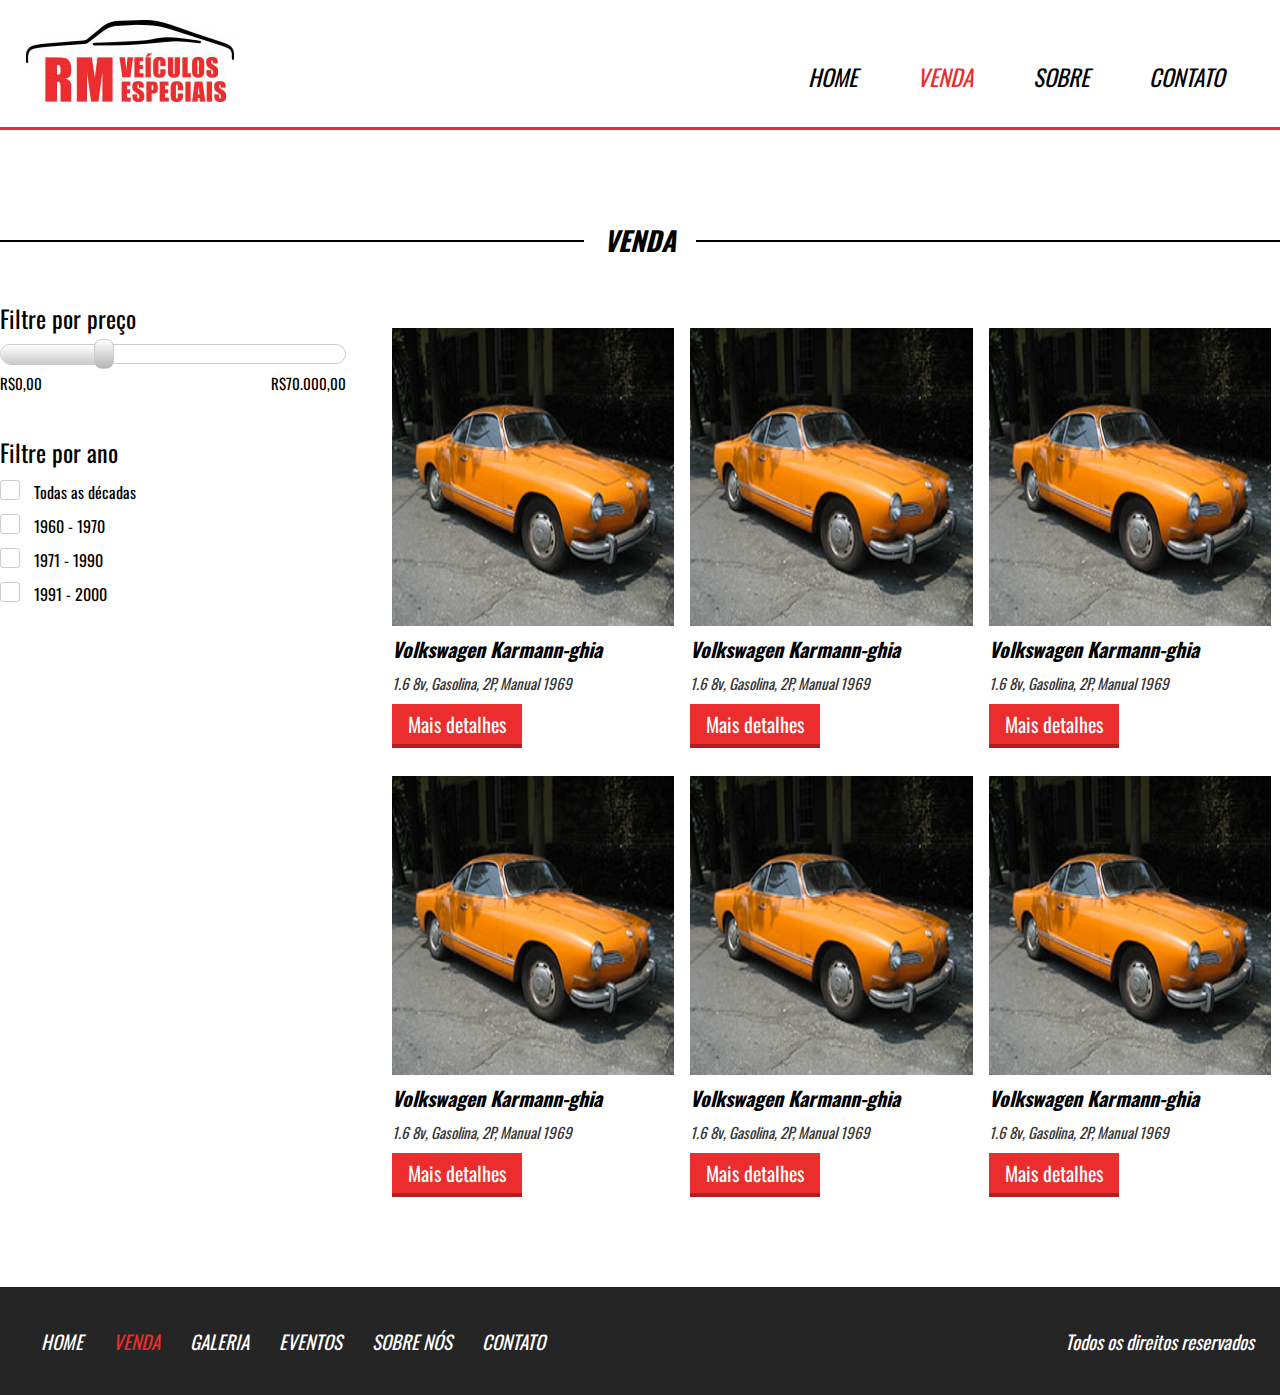
==== venda.html @ 38ccd404 "mid" ====
<!DOCTYPE html>
<html lang="pt-br">
<head>
    <meta charset="UTF-8">
    <meta http-equiv="X-UA-Compatible" content="IE=edge">
    <meta name="viewport" content="width=device-width, initial-scale=1.0">
    <meta name="description" content="Descrição">
    <meta name="keywords" content="palavras,chave">
    <meta name="author" content="F.S. Henryk">
    <title>Venda</title>
    <link rel="stylesheet" href="./css/style.css">
    <link href="https://fonts.googleapis.com/css?family=Oswald" 
    rel="stylesheet">
</head>
<body>
    <header style="border-bottom: 3px solid #EB2D2D;">
        <div class="container">
            <div class="logo">
                <img src="./imagens/logo.jpg">
            </div><!-- logo -->

            <nav class="desktop">
                <ul>
                    <li><a href="index.html">Home</a></li>
                    <li><a style="color: #EB2D2D;" href="venda.html">Venda</a></li>
                    <li><a href="">Sobre</a></li>
                    <li><a href="">Contato</a></li>
                </ul>
            </nav><!-- desktop -->

            <nav class="mobile">
                <ul>
                    <li><a href="index.html">Home</a></li>
                    <li><a style="color: #EB2D2D;" href="venda.html">Venda</a></li>
                    <li><a href="">Sobre</a></li>
                    <li><a href="">Contato</a></li>
                </ul>
            </nav><!-- mobile -->
            <div class="clear"></div><!-- clear -->
        </div><!-- container -->
    </header>

    <section class="venda">
        <div class="line-titulo">
            <div class="ln1"></div>
            <h2>Venda</h2>
        </div><!-- line-titulo -->
        <div class="content-venda">
            <div class="container">

                <div class="sidebar">
                    <div class="search1">
                        <h2>Filtre por preço</h2>
                        <div class="barra-preco">
                            <div class="barra-preco-fill">
                            </div><!-- barra-preco-fill -->
                            <div class="pointer-barra">
                            </div><!-- pointer-barra -->
                        </div><!-- barra-preco -->
                        <div class="valor-pesquisa">
                            <p>R$0,00</p>
                            <p>R$70.000,00</p>
                            <div class="clear"></div><!-- clear -->
                        </div><!-- valor-pesquisa -->
                    </div><!-- search1 -->
                    <div class="search2">
                        <h2>Filtre por ano</h2>
                        <form>
                            <div class="form-venda-wraper">
                                <input type="checkbox" id="item1">
                                <label for="item1">
                                    <div class="circle"></div><!-- circle -->
                                </label>
                                <span>Todas as décadas</span>
                            </div><!-- form-venda-wraper -->
                            <div class="form-venda-wraper">
                                <input type="checkbox" id="item2">
                                <label for="item2">
                                    <div class="circle"></div><!-- circle -->
                                </label>
                                <span>1960 - 1970</span>
                            </div><!-- form-venda-wraper -->
                            <div class="form-venda-wraper">
                                <input type="checkbox" id="item3">
                                <label for="item3">
                                    <div class="circle"></div><!-- circle -->
                                </label>
                                <span>1971 - 1990</span>
                            </div><!-- form-venda-wraper -->
                            <div class="form-venda-wraper">
                                <input type="checkbox" id="item4">
                                <label for="item4">
                                    <div class="circle"></div><!-- circle -->
                                </label>
                                <span>1991 - 2000</span>
                            </div><!-- form-venda-wraper -->
                        </form>
                    </div><!-- search2 -->
                </div><!-- sidebar -->


                <div class="vitrine-venda">

                    <div class="vitrine-destaque">
                        <div class="carro-img"></div><!-- carro-img -->
                        <div class="info-carro">
                            <h2>Volkswagen Karmann-ghia</h2>
                            <p>1.6 8v, Gasolina, 2P, Manual 1969</p>
                            <a class="btn1" href="">Mais detalhes</a>
                        </div><!-- info-carro -->
                    </div><!-- vitrine-destaque -->
                    <div class="vitrine-destaque">
                        <div class="carro-img"></div><!-- carro-img -->
                        <div class="info-carro">
                            <h2>Volkswagen Karmann-ghia</h2>
                            <p>1.6 8v, Gasolina, 2P, Manual 1969</p>
                            <a class="btn1" href="">Mais detalhes</a>
                        </div><!-- info-carro -->
                    </div><!-- vitrine-destaque -->
                    <div class="vitrine-destaque">
                        <div class="carro-img"></div><!-- carro-img -->
                        <div class="info-carro">
                            <h2>Volkswagen Karmann-ghia</h2>
                            <p>1.6 8v, Gasolina, 2P, Manual 1969</p>
                            <a class="btn1" href="">Mais detalhes</a>
                        </div><!-- info-carro -->
                    </div><!-- vitrine-destaque -->

                    <div class="vitrine-destaque">
                        <div class="carro-img"></div><!-- carro-img -->
                        <div class="info-carro">
                            <h2>Volkswagen Karmann-ghia</h2>
                            <p>1.6 8v, Gasolina, 2P, Manual 1969</p>
                            <a class="btn1" href="">Mais detalhes</a>
                        </div><!-- info-carro -->
                    </div><!-- vitrine-destaque -->
                    <div class="vitrine-destaque">
                        <div class="carro-img"></div><!-- carro-img -->
                        <div class="info-carro">
                            <h2>Volkswagen Karmann-ghia</h2>
                            <p>1.6 8v, Gasolina, 2P, Manual 1969</p>
                            <a class="btn1" href="">Mais detalhes</a>
                        </div><!-- info-carro -->
                    </div><!-- vitrine-destaque -->
                    <div class="vitrine-destaque">
                        <div class="carro-img"></div><!-- carro-img -->
                        <div class="info-carro">
                            <h2>Volkswagen Karmann-ghia</h2>
                            <p>1.6 8v, Gasolina, 2P, Manual 1969</p>
                            <a class="btn1" href="">Mais detalhes</a>
                        </div><!-- info-carro -->
                    </div><!-- vitrine-destaque -->
                </div><!-- vitrine-venda -->


                <div class="clear"></div><!-- clear -->
            </div><!-- container -->
        </div><!-- content-venda -->
    </section><!-- venda -->


    <footer>
        <div class="container">
            <nav>
                <ul>
                    <li><a href="index.html">Home</a></li>
                    <li><a style="color: #EB2D2D;" href="venda.html">Venda</a></li>
                    <li><a href="">Galeria</a></li>
                    <li><a href="">Eventos</a></li>
                    <li><a href="">Sobre nós</a></li>
                    <li><a href="">Contato</a></li>
                </ul>
            </nav>
            <p>Todos os direitos reservados</p>
            <div class="clear"></div><!-- clear -->
        </div><!-- container -->
    </footer>
</body>
</html>
---- css/style.css ----
*{
    margin: 0;
    padding: 0;
    box-sizing: border-box;
    font-family: 'Oswald', sans-serif;
}

html, body{
    height: 100%;
}

.container{
    width: 100%;
    max-width: 1400px;
    margin: 0 auto;
}

.clear{
    clear: both;
}

/* ---------- HEADER ---------- */
header{
    padding: 20px 2% 35px 2%;
    height: 130px;
}

header .logo{
    float: left;
}

/* nav desktop */
header nav.desktop{
    float: right;
    position: relative;
    top: 40px;
}

header nav.desktop ul{
    list-style-type: none;
}

header nav.desktop ul li{
    float: left;
    font-size: 23px;
    text-transform: uppercase;
    padding: 0 30px;
    font-style: italic;
}

header nav.desktop a{
    color: black;
    text-decoration: none;
}

/* navi mobile */
nav.mobile{
    margin-top: 40px;
    float: right;
    width: 32px;
    height: 32px;
    background-size: 100% 100%;
    cursor: pointer;
    background-image: url(../imagens/icon_menu.png);
    display: none;
}

nav.mobile ul{
    /* display: none; */
    width: 100%;
    left: 0;
    top: 130px;
    border-bottom: 4px solid #EB2D2D;
    z-index: 999;
    position: absolute;
    text-align: center;
    background-color: white;
}

nav.mobile li{
    font-size: 23px;
    padding: 20px 0;
    font-style: italic;
}

nav.mobile li a{
    color: black;
    text-decoration: none;
}

/* ---------- BANNER ---------- */
section.banner{
    overflow: hidden;
    width: 100%;
    height: 650px;
    background-color: black;
    background-image: url(../imagens/bg.jpg);
    background-size: contain;
    background-position: right bottom;
    background-repeat: no-repeat;
}

.text-banner{
    padding: 70px;
}

.text-banner-single{
    width: 314px;
    font-style: italic;
    margin-top: 30px;
    height: 70px;
    line-height: 70px;
    padding-left: 50px;
    text-transform: uppercase;
    color: white;
    font-size: 23px;
    background-image: url(../imagens/box-text.png);
    background-size: 100% 100%;
    background-repeat: no-repeat;
}

.text-banner .text-banner-single:nth-of-type(2){
    width: 200px;
    height: 70px;
    line-height: 70px;
    position: relative;
    left: -10px;
}

.text-banner .text-banner-single:nth-of-type(3){
    width: 170px;
    height: 70px;
    line-height: 70px;
    position: relative;
    left: -20px;
}

.text-banner .text-banner-single:nth-of-type(4){
    width: 320px;
    font-size: 21px;
    color: black;
    position: relative;
    left: -30px;
    line-height: 70px;
    background-image: url(../imagens/box-white-text.png);
}

/* ---------- VEICULOS-DESTAQUE ---------- */
section.veiculos-destaque{
    padding: 90px 2%;

}

section.veiculos-destaque .container{
    /* max-width: 1000px; */
    padding: 40px 0;
}

.line-titulo{
    max-width: 1400px;
    margin: 0 auto;
    position: relative;
    text-align: center;
}

.ln1{
    position: absolute;
    height: 2px;
    width: 100%;
    top: 20px;
    background-color: black;
}

.line-titulo h2{
    position: relative;
    background-color: white;
    padding: 0 20px;
    display: inline-block;
    text-align: center;
    font-size: 27px;
    font-style: italic;
    text-transform: uppercase;
}

/* vitrine-destaque */
.vitrine-destaque{
    float: left;
    width: 33.3%;
}

.vitrine-destaque .carro-img{
    width: 100%;
    padding-top: 100%;
    border: 8px solid White;
    background-size: 100% 100%;
    background-image: url(../imagens/carro1.jpg);
}

.vitrine-destaque h2{
    padding-left: 8px;
    color: black;
    font-style: italic;
    font-size: 20px;
}

.vitrine-destaque p{
    padding-left: 8px;
    color: #353535;
    font-size: 15px;
    font-style: italic;
    padding-top: 8px;
}

.vitrine-destaque a{
    margin-left: 8px;
    margin-top: 10px;
}

.btn1{
    text-align: center;
    display: block;
    line-height: 40px;
    background-color: #EB2D2D;
    text-decoration: none;
    border-bottom: 4px solid #B21E1E;
    color: white;
    font-size: 20px;
    /* font-style: italic; */
    /* font-weight: bold; */
    width: 130px;
}

/* ---------- SERVICOS-DESCRICAO ---------- */
section.servicos-descricao{
    display: flex;
}

/* half1 */
.half1{
    width: 50%;
    text-align: right;
    padding: 90px 0;
    background-color: #242424;
    color: white;
}

.half1-wraper{
    padding-right: 30%;
    text-align: left;
    display: inline-block;
}

.half1-wraper h2{
    font-weight: normal;
    font-style: italic;
    font-size: 32px;
}

.half1-wraper ul{
    display: inline-block;
    margin-top: 20px;
}

.half1-wraper li{
    margin-left: 15px;
}

.half1-wraper a{
    margin-left: 40px;
    display: inline-block;
    vertical-align: bottom;
}

/* half2 */
.half2{
    width: 50%;
    padding: 90px 100px;
    background-color: #EB2D2D;
    color: white;
}

.half2 h2{
    font-weight: normal;
    font-style: italic;
    font-size: 32px;
}

.half2 .depoimento-single{
    margin-top: 19px;

}

.depoimento-single p{
    font-size: 22px;
}

.navigation{
    float: left;
    width: 100%;
    max-width: 700px;
    margin-top: 30px;
}

.arrows{
    float: left;
}

.navigation img{
    cursor: pointer;
    margin: 0 20px;
}

.nome-depoimento{
    float: right;
    color: #252525;
    font-size: 23px;
}

/* ---------- CONTATO ---------- */
section.contato{
    padding: 80px 2%;
}

section.contato form{
    max-width: 600px;
    margin: 50px auto;
}

section.contato .input-wraper{
    float: left;
    padding: 10px;
    margin-top: 7px;
}

section.contato input[type=text]{
    width: 100%;
    border:1px solid #ccc;
    height: 40px;
    padding-left: 15px;
}

section.contato textarea{
    width: 100%;
    border: 1px solid #ccc;
    height: 120px;
    padding: 8px;
    resize: none;
}

section.contato form .input-wraper:nth-of-type(5){
    text-align: center;
}

section.contato input[type=submit]{
    border-left: 0;
    border-right: 0;
    border-top: 0;
    cursor: pointer;
    display: inline-block;
}

.w100{
    width: 100%;
}

.w50{
    width: 50%;
}

/* ---------- FOOTER ---------- */
footer{
    padding: 40px 2%;
    background-color: #252525;
}

footer nav{
    float: left;
}

footer nav ul{
    list-style-type: none;
}

footer nav ul li{
    float: left;
    font-style: italic;
    text-transform: uppercase;
    padding: 0 15px;
    font-size: 19px;
}

footer nav ul a{
    color: white;
    text-decoration: none;
}

footer p{
    float: right;
    color: white;
    font-size: 19px;
    font-style: italic;
}


/* //////////////////// VENDA.HTML //////////////////// */
/* ---------- VENDA ---------- */
section.venda{
    padding: 90px 0;
    min-height: 90%;
}

.content-venda{
    margin-top: 40px;
}

.sidebar{
    float: left;
    width: 30%;
}

/* search1 */
.search1{
    width: 90%;
}

.search1 h2{
    font-size: 24px;
    color: black;
    font-weight: normal;
}

.search1 .barra-preco{
    width: 100%;
    height: 20px;
    background-color: white;
    border: 1px solid #ccc;
    margin-top: 8px;
    border-radius: 20px;
    position: relative;
}

.barra-preco-fill{
    position: absolute;
    left: 0;
    top: 0;
    width: 30%;
    height: 20px;
    border-radius: 20px;
    background: linear-gradient(to bottom, rgb(255, 255, 255), rgb(200, 200, 200));
}

.pointer-barra{
    width: 20px;
    height: 30px;
    position: absolute;
    left: calc(30% - 10px);
    cursor: pointer;
    top: -6px;
    border-radius: 8px;
    background: linear-gradient(to bottom, rgb(255, 255, 255), rgb(180, 180, 180));
    border: 1px solid #ccc;
}

.valor-pesquisa{
    margin-top: 8px;
}

.valor-pesquisa p{
    color: black;
    font-size: 15px;
}

.valor-pesquisa p:nth-of-type(1){
    float: left;
}

.valor-pesquisa p:nth-of-type(2){
    float: right;
}

/* search2 */
.search2{
    margin-top: 40px;
}

.search2 h2{
    font-size: 24px;
    color: black;
    font-weight: normal;
}

.form-venda-wraper{
    margin-top: 10px;
}

.form-venda-wraper input[type=checkbox]{
    display: none;
}

.form-venda-wraper label{
    width: 20px;
    height: 20px;
    display: inline-block;
    border: 1px solid #ccc;
    border-radius: 3px;
    vertical-align: top;
    cursor: pointer;
    position: relative;
}

.form-venda-wraper input[type=checkbox]:checked + label > .circle {
    display: block;
}

.circle{
    width: 8px;
    height: 8px;
    border-radius: 4px;
    display: none;
    position: absolute;
    background-color: black;
    top: 5px;
    left: 5px;
}

.form-venda-wraper span{
    padding: 0 10px;
    display: inline-block;
    vertical-align: top;
}

/* vitrine-venda */
.vitrine-venda{
    float: left;
    width: 70%;
}

.vitrine-venda .vitrine-destaque{
    margin-top: 20px;
}









/* ////////////////// //////////// //////////////////// */
/* ---------- MEDIA QUERIES ---------- */
@media screen and (max-width: 1100px) {
    .half1{
        text-align: center;
    }

    .half1-wraper{
        text-align: left;
        padding-right: 0;
    }

    .half1-wraper a{
        display: block;
        margin-left: 0;
        margin-top: 15px;
    }   
}

/* --------------------------------------- */
@media screen and (max-width: 900px) {
    .nome-depoimento{
    float: left;
    width: 100%;
    margin: 20px 20px;
    }

    /* footer */
    footer{
        text-align: center;
    }

    footer nav{
        display: none;
    }

    footer p{
    float: none;
    }

}

/* --------------------------------------- */
@media screen and (max-width: 768px) {
    section.banner{
        background-size: cover;
        background-position: 100px center;
        height: 80vh;
    }
    
    /* nav */
    nav.desktop{
        display: none;
    }

    nav.mobile{
        display: block;
    }

    /* servico-descricao */
    section.servicos-descricao{
        flex-direction: column;
    }
    
    .half1, .half2{
        padding: 80px 4%;
        width: 100%;
    }

    .nome-depoimento{
        float: right;
        width: auto;
        margin: 0px 0px;
    }

    /* contato */
    .w50{
        width: 100%;
    }

    /* section.venda{
    margin-top: 220px;
    } */

    /*vitrine-venda */
    .sidebar{
        width: 100%;
        text-align: center;
    }

    .search1{
        display: inline-block;
    }

    .search2{
        text-align: left;
        display: inline-block;
    }

    .vitrine-venda{
        overflow: hidden;
        float: left;
        width: 100%;
        text-align: center;
    }
}

/* ---------------------------------------- */
@media screen and (max-width: 580px) {
    /* banner */
    .text-banner{
        padding: 30px;
    }

    .text-banner-single{
        width: 240px;
        font-size: 18px;
    }

    .text-banner .text-banner-single:nth-of-type(4){
        width: 270px;
    }

    /* veiculos em destaque */
    section.veiculos-destaque .line-titulo h2{
        font-size: 23px;
    }

    section.veiculos-destaque .container{
        max-width: 1000px;
        padding: 40px 0;
        text-align: center;
    }

    .vitrine-destaque{
        display: inline-block;
        float: none;
        width: 80%;
        margin-top: 20px;
    }

    .vitrine-destaque a{
        display: inline-block;
    }
    
}

/* ---------------------------------------- */
@media screen and (max-width: 480px) {
    .vitrine-destaque{
        width:100%;
    }
}
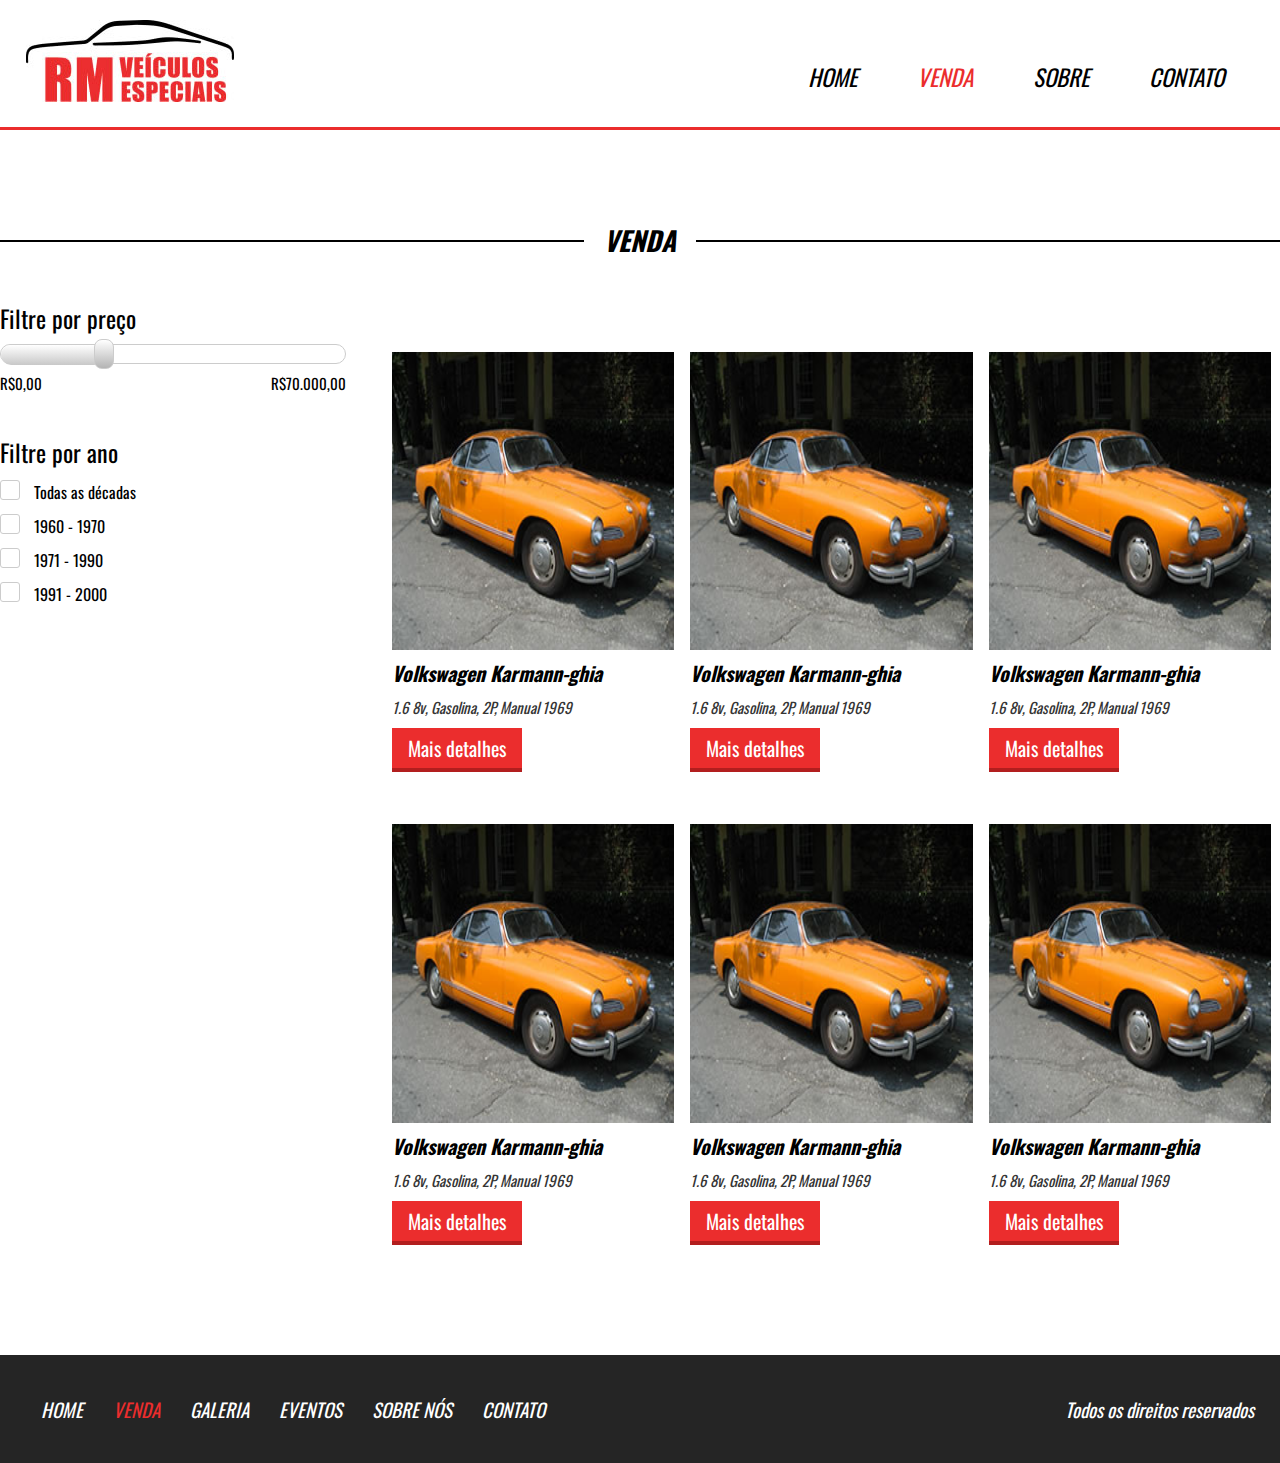
==== commit d7f16b57: "final" ====
--- a/venda.html
+++ b/venda.html
@@ -11,19 +11,22 @@
     <link rel="stylesheet" href="./css/style.css">
     <link href="https://fonts.googleapis.com/css?family=Oswald" 
     rel="stylesheet">
+    <link rel="shortcut icon" href="icone.ico" type="image/x-ico">
 </head>
 <body>
     <header style="border-bottom: 3px solid #EB2D2D;">
         <div class="container">
             <div class="logo">
-                <img src="./imagens/logo.jpg">
+                <a href="index.html">
+                    <img src="./imagens/logo.jpg">
+                </a>
             </div><!-- logo -->
 
             <nav class="desktop">
                 <ul>
                     <li><a href="index.html">Home</a></li>
                     <li><a style="color: #EB2D2D;" href="venda.html">Venda</a></li>
-                    <li><a href="">Sobre</a></li>
+                    <li><a href="sobre.html">Sobre</a></li>
                     <li><a href="">Contato</a></li>
                 </ul>
             </nav><!-- desktop -->
@@ -32,7 +35,7 @@
                 <ul>
                     <li><a href="index.html">Home</a></li>
                     <li><a style="color: #EB2D2D;" href="venda.html">Venda</a></li>
-                    <li><a href="">Sobre</a></li>
+                    <li><a href="sobre.html">Sobre</a></li>
                     <li><a href="">Contato</a></li>
                 </ul>
             </nav><!-- mobile -->
@@ -102,52 +105,64 @@
                 <div class="vitrine-venda">
 
                     <div class="vitrine-destaque">
-                        <div class="carro-img"></div><!-- carro-img -->
-                        <div class="info-carro">
+                        <a href="veiculo-teste.html">
+                            <div class="carro-img"></div><!-- carro-img -->
+                        </a>
+                            <div class="info-carro">
                             <h2>Volkswagen Karmann-ghia</h2>
                             <p>1.6 8v, Gasolina, 2P, Manual 1969</p>
-                            <a class="btn1" href="">Mais detalhes</a>
+                            <a class="btn1" href="veiculo-teste.html">Mais detalhes</a>
                         </div><!-- info-carro -->
                     </div><!-- vitrine-destaque -->
                     <div class="vitrine-destaque">
-                        <div class="carro-img"></div><!-- carro-img -->
-                        <div class="info-carro">
+                        <a href="veiculo-teste.html">
+                            <div class="carro-img"></div><!-- carro-img -->
+                        </a>
+                            <div class="info-carro">
                             <h2>Volkswagen Karmann-ghia</h2>
                             <p>1.6 8v, Gasolina, 2P, Manual 1969</p>
-                            <a class="btn1" href="">Mais detalhes</a>
+                            <a class="btn1" href="veiculo-teste.html">Mais detalhes</a>
                         </div><!-- info-carro -->
                     </div><!-- vitrine-destaque -->
                     <div class="vitrine-destaque">
-                        <div class="carro-img"></div><!-- carro-img -->
-                        <div class="info-carro">
+                        <a href="veiculo-teste.html">
+                            <div class="carro-img"></div><!-- carro-img -->
+                        </a>
+                            <div class="info-carro">
                             <h2>Volkswagen Karmann-ghia</h2>
                             <p>1.6 8v, Gasolina, 2P, Manual 1969</p>
-                            <a class="btn1" href="">Mais detalhes</a>
+                            <a class="btn1" href="veiculo-teste.html">Mais detalhes</a>
                         </div><!-- info-carro -->
                     </div><!-- vitrine-destaque -->
 
                     <div class="vitrine-destaque">
-                        <div class="carro-img"></div><!-- carro-img -->
+                        <a href="veiculo-teste.html">
+                            <div class="carro-img"></div><!-- carro-img -->
+                        </a>
+                            <div class="info-carro">
+                            <h2>Volkswagen Karmann-ghia</h2>
+                            <p>1.6 8v, Gasolina, 2P, Manual 1969</p>
+                            <a class="btn1" href="veiculo-teste.html">Mais detalhes</a>
+                        </div><!-- info-carro -->
+                    </div><!-- vitrine-destaque -->
+                    <div class="vitrine-destaque">
+                        <a href="veiculo-teste.html">
+                            <div class="carro-img"></div><!-- carro-img -->
+                        </a>
+                            <div class="info-carro">
+                            <h2>Volkswagen Karmann-ghia</h2>
+                            <p>1.6 8v, Gasolina, 2P, Manual 1969</p>
+                            <a class="btn1" href="veiculo-teste.html">Mais detalhes</a>
+                        </div><!-- info-carro -->
+                    </div><!-- vitrine-destaque -->
+                    <div class="vitrine-destaque">
+                        <a href="veiculo-teste.html">
+                            <div class="carro-img"></div><!-- carro-img -->
+                        </a>
                         <div class="info-carro">
                             <h2>Volkswagen Karmann-ghia</h2>
                             <p>1.6 8v, Gasolina, 2P, Manual 1969</p>
-                            <a class="btn1" href="">Mais detalhes</a>
-                        </div><!-- info-carro -->
-                    </div><!-- vitrine-destaque -->
-                    <div class="vitrine-destaque">
-                        <div class="carro-img"></div><!-- carro-img -->
-                        <div class="info-carro">
-                            <h2>Volkswagen Karmann-ghia</h2>
-                            <p>1.6 8v, Gasolina, 2P, Manual 1969</p>
-                            <a class="btn1" href="">Mais detalhes</a>
-                        </div><!-- info-carro -->
-                    </div><!-- vitrine-destaque -->
-                    <div class="vitrine-destaque">
-                        <div class="carro-img"></div><!-- carro-img -->
-                        <div class="info-carro">
-                            <h2>Volkswagen Karmann-ghia</h2>
-                            <p>1.6 8v, Gasolina, 2P, Manual 1969</p>
-                            <a class="btn1" href="">Mais detalhes</a>
+                            <a class="btn1" href="veiculo-teste.html">Mais detalhes</a>
                         </div><!-- info-carro -->
                     </div><!-- vitrine-destaque -->
                 </div><!-- vitrine-venda -->
@@ -167,7 +182,7 @@
                     <li><a style="color: #EB2D2D;" href="venda.html">Venda</a></li>
                     <li><a href="">Galeria</a></li>
                     <li><a href="">Eventos</a></li>
-                    <li><a href="">Sobre nós</a></li>
+                    <li><a href="sobre.html">Sobre nós</a></li>
                     <li><a href="">Contato</a></li>
                 </ul>
             </nav>
--- a/css/style.css
+++ b/css/style.css
@@ -318,12 +318,12 @@
 
 /* ---------- CONTATO ---------- */
 section.contato{
-    padding: 80px 2%;
+    padding: 80px 2% 0 2%;
 }
 
 section.contato form{
     max-width: 600px;
-    margin: 50px auto;
+    margin: 30px auto;
 }
 
 section.contato .input-wraper{
@@ -335,14 +335,25 @@
 section.contato input[type=text]{
     width: 100%;
     border:1px solid #ccc;
-    height: 40px;
+    height: 60px;
+    font-size: 16px;
+    line-height: 40px;
     padding-left: 15px;
 }
 
+
+/* xtra */
+section.contato input[type=text]:focus, 
+section.contato textarea:focus{
+    outline: none;
+}
+/* xtra */
+
 section.contato textarea{
+    font-size: 16px;
     width: 100%;
     border: 1px solid #ccc;
-    height: 120px;
+    height: 140px;
     padding: 8px;
     resize: none;
 }
@@ -369,6 +380,7 @@
 
 /* ---------- FOOTER ---------- */
 footer{
+    margin-top: 20px;
     padding: 40px 2%;
     background-color: #252525;
 }
@@ -539,15 +551,177 @@
     margin-top: 20px;
 }
 
-
-
-
-
-
-
-
-
 /* ////////////////// //////////// //////////////////// */
+/* /////////////// VEICULO-TESTE.HTML /////////////// */
+/* venda-single */
+section.venda-single{
+    padding: 80px 2% 0 2%;
+}
+
+section.venda-single .container{
+    padding: 40px 0 0 0;
+    text-align: center;
+    max-width: 1280px;
+}
+
+.info-veiculo{
+    display: inline-block;
+    width: 60%;
+}
+
+.foto-destaque{
+    width: 100%;
+    padding-top: 70%;
+    background-position: center;
+    background-size: cover;
+    background-repeat: no-repeat;
+}
+
+.descricao-veiculo{
+    vertical-align: top;
+    display: inline-block;
+    padding: 60px 20px;
+    text-align: left;
+}
+
+.descricao-veiculo p{
+    font-size: 17px;
+    margin-top: 25px;
+    max-width: 200px;
+}
+
+.descricao-veiculo a{
+    margin-top: 25px;
+}
+
+.nav-galeria-parent{
+    width: 100%;
+    padding: 36px;
+    position: relative;
+}
+
+.arrow-left-nav{
+    position: absolute;
+    left: 8px;
+    top: 50%;
+    cursor: pointer;
+    transform: translateY(-50%);
+    -ms-transform: translateY(-50%);
+    background-image: url(../imagens/arrow-left.png);
+    background-size: 100% 100%;
+    width: 22px;
+    height: 22px;
+}
+
+.arrow-right-nav{
+    position: absolute;
+    right: 8px;
+    top: 50%;
+    cursor: pointer;
+    transform: translateY(-50%);
+    -ms-transform: translateY(-50%);
+    background-image: url(../imagens/arrow-right.png);
+    background-size: 100% 100%;
+    width: 22px;
+    height: 22px;
+}
+
+.info-bread{
+    padding: 20px 0;
+    text-align: left;
+}
+
+.info-bread a{
+    text-decoration: none;
+    color: black;
+}    
+
+.info-bread a:last-child{
+    color: #EB2D2D;
+}    
+
+.info-bread span{
+    padding: 0 30px;
+}    
+
+.nav-galeria{
+    overflow: hidden;
+    width: 100%;
+}
+
+.nav-galeria-wraper{
+    width: 200%;
+}
+
+.mini-img-wraper{
+    float: left;
+    padding: 9px;
+    width: calc(33.3% / 2);
+}
+
+.mini-img{
+    width: 100%;
+    cursor: pointer;
+    padding-top: 70%;
+    background-position: center;
+    background-size: cover;
+}
+
+/* ////////////////// //////////// //////////////////// */
+/* /////////////// SOBRE.HTML /////////////// */
+/* sobre */
+section.sobre{
+    min-height: 90%;
+    padding: 60px 2% 20px 2%;
+}
+
+section.sobre .container{
+    max-width: 840px;
+    margin-top: 30px;
+}
+
+section.sobre .img-destaque-sobre{
+    width: 100%;
+    padding-top: 60%;
+    background-color: rgb(220, 220, 220);
+}
+
+section.sobre .descricao-autor{
+    margin-top: 20px;
+}
+
+section.sobre .descricao-autor h2{
+    font-size: 24px;
+}
+
+.descricao-autor p{
+    line-height: 28px;
+    font-size: 16px;
+    margin-top: 10px;
+}
+
+.descricao-autor2{
+    margin-top: 40px;
+}
+
+.img-small{
+    width: 30%;
+    padding-top: 30%;
+    float: left;
+    background-color: rgb(200, 200, 200);
+}
+
+.descricao-autor2 p{
+    float: left;
+    width: 70%;
+    line-height: 28px;
+    padding: 15px;
+}
+
+
+
+
+/* ///////////// ///////////////////// /////////////// */
 /* ---------- MEDIA QUERIES ---------- */
 @media screen and (max-width: 1100px) {
     .half1{
@@ -603,7 +777,7 @@
     }
 
     nav.mobile{
-        display: block;
+        display: none;
     }
 
     /* servico-descricao */
@@ -626,11 +800,7 @@
     .w50{
         width: 100%;
     }
-
-    /* section.venda{
-    margin-top: 220px;
-    } */
-
+    /* ///// VENDA ///// */
     /*vitrine-venda */
     .sidebar{
         width: 100%;
@@ -652,6 +822,25 @@
         width: 100%;
         text-align: center;
     }
+
+    /* ///// VEICULO TESTE ///// */
+    /* info-veiculo */
+    .info-veiculo{
+        width: 100%;
+    }
+
+    .descricao-veiculo{
+        padding: 20px 0;
+        text-align: center;
+    }
+
+    .descricao-veiculo .btn1{
+        display: inline-block;
+    }
+
+    .descricao-veiculo p{
+        max-width: none;
+    }
 }
 
 /* ---------------------------------------- */
@@ -688,8 +877,20 @@
         margin-top: 20px;
     }
 
-    .vitrine-destaque a{
+    .vitrine-destaque .btn1{
         display: inline-block;
+    }
+
+    /* sobre */
+    .descricao-autor2 p{
+        width: 100%;
+        padding: 20px 0;
+    }
+
+    .img-small{
+        width: 100%;
+        padding-top: 100%;
+
     }
     
 }
